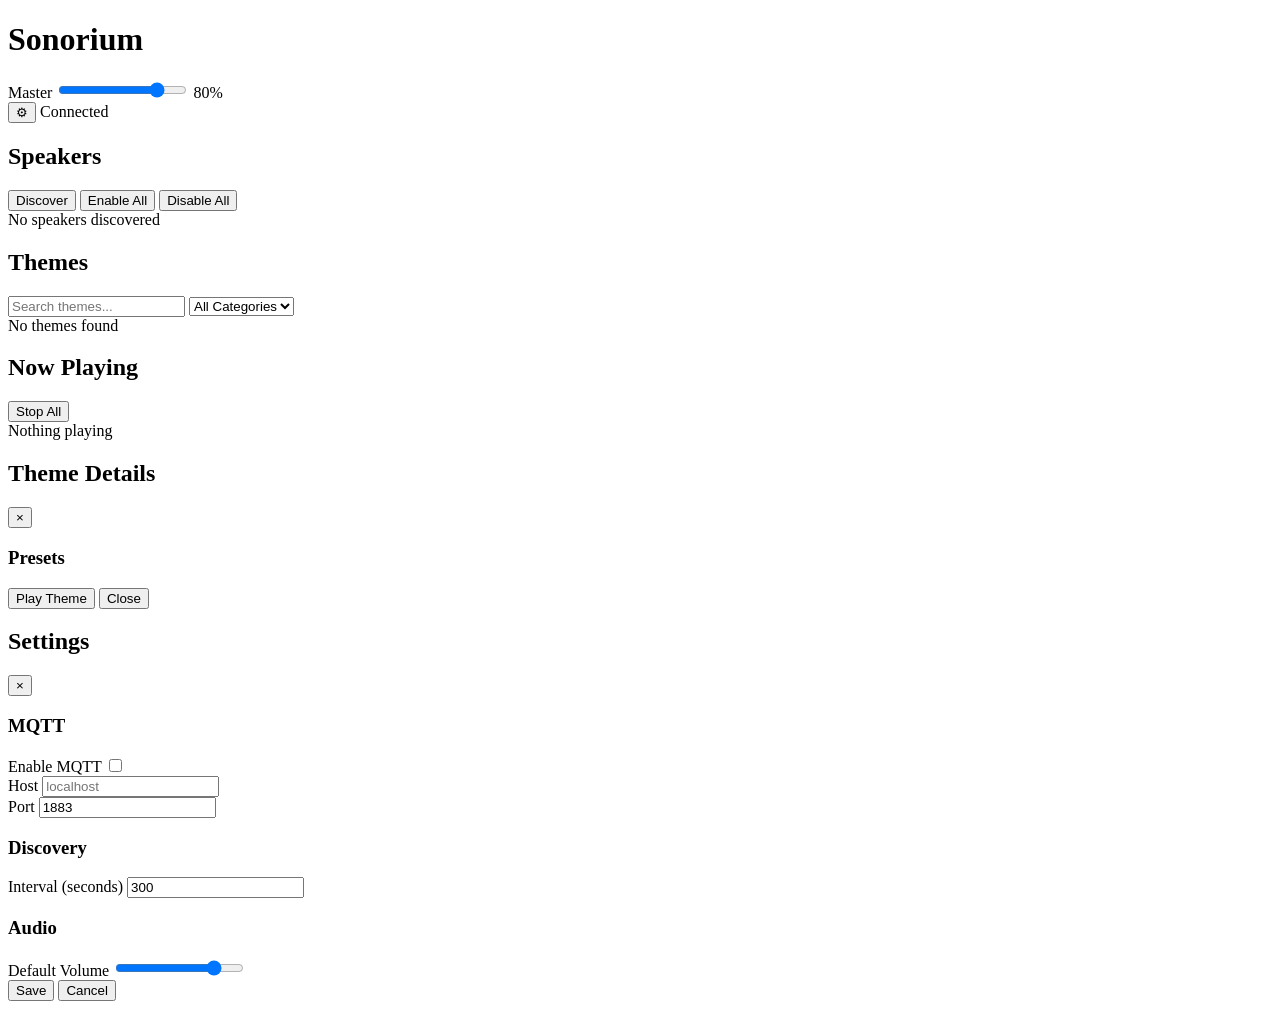
==== shared/sonorium/web/static/index.html @ 2a8c92f2 "refactor: Major folder restructure for clean sync architecture - Restructured shared/ to shared/sono" ====
<!DOCTYPE html>
<html lang="en">
<head>
    <meta charset="UTF-8">
    <meta name="viewport" content="width=device-width, initial-scale=1.0">
    <title>Sonorium</title>
    <link rel="stylesheet" href="/static/css/styles.css">
</head>
<body>
    <div class="app">
        <!-- Header -->
        <header class="header">
            <div class="header-left">
                <h1 class="logo">Sonorium</h1>
            </div>
            <div class="header-center">
                <div class="master-volume">
                    <label for="master-volume">Master</label>
                    <input type="range" id="master-volume" min="0" max="100" value="80">
                    <span id="master-volume-value">80%</span>
                </div>
            </div>
            <div class="header-right">
                <button id="btn-settings" class="btn-icon" title="Settings">
                    <span class="icon">&#9881;</span>
                </button>
                <span id="connection-status" class="status online">Connected</span>
            </div>
        </header>

        <!-- Main Content -->
        <main class="main">
            <!-- Speakers Panel -->
            <section class="panel speakers-panel">
                <div class="panel-header">
                    <h2>Speakers</h2>
                    <div class="panel-actions">
                        <button id="btn-discover" class="btn-secondary" title="Discover Speakers">
                            Discover
                        </button>
                        <button id="btn-enable-all" class="btn-secondary" title="Enable All">
                            Enable All
                        </button>
                        <button id="btn-disable-all" class="btn-secondary" title="Disable All">
                            Disable All
                        </button>
                    </div>
                </div>
                <div class="panel-content">
                    <div id="speakers-list" class="speakers-list">
                        <!-- Speakers loaded dynamically -->
                        <div class="empty-state">No speakers discovered</div>
                    </div>
                </div>
            </section>

            <!-- Themes Panel -->
            <section class="panel themes-panel">
                <div class="panel-header">
                    <h2>Themes</h2>
                    <div class="panel-actions">
                        <input type="text" id="theme-search" placeholder="Search themes..." class="search-input">
                        <select id="theme-category" class="category-select">
                            <option value="">All Categories</option>
                        </select>
                    </div>
                </div>
                <div class="panel-content">
                    <div id="themes-list" class="themes-list">
                        <!-- Themes loaded dynamically -->
                        <div class="empty-state">No themes found</div>
                    </div>
                </div>
            </section>

            <!-- Now Playing Panel -->
            <section class="panel nowplaying-panel">
                <div class="panel-header">
                    <h2>Now Playing</h2>
                    <div class="panel-actions">
                        <button id="btn-stop-all" class="btn-danger" title="Stop All">
                            Stop All
                        </button>
                    </div>
                </div>
                <div class="panel-content">
                    <div id="sessions-list" class="sessions-list">
                        <!-- Active sessions loaded dynamically -->
                        <div class="empty-state">Nothing playing</div>
                    </div>
                </div>
            </section>
        </main>

        <!-- Theme Detail Modal -->
        <div id="theme-modal" class="modal hidden">
            <div class="modal-content">
                <div class="modal-header">
                    <h2 id="theme-modal-title">Theme Details</h2>
                    <button class="btn-close" onclick="closeThemeModal()">&times;</button>
                </div>
                <div class="modal-body">
                    <div id="theme-tracks" class="track-list">
                        <!-- Tracks loaded dynamically -->
                    </div>
                    <div id="theme-presets" class="presets-section">
                        <h3>Presets</h3>
                        <div id="presets-list" class="presets-list">
                            <!-- Presets loaded dynamically -->
                        </div>
                    </div>
                </div>
                <div class="modal-footer">
                    <button id="btn-play-theme" class="btn-primary">Play Theme</button>
                    <button id="btn-cancel" class="btn-secondary" onclick="closeThemeModal()">Close</button>
                </div>
            </div>
        </div>

        <!-- Settings Modal -->
        <div id="settings-modal" class="modal hidden">
            <div class="modal-content">
                <div class="modal-header">
                    <h2>Settings</h2>
                    <button class="btn-close" onclick="closeSettingsModal()">&times;</button>
                </div>
                <div class="modal-body">
                    <div class="settings-section">
                        <h3>MQTT</h3>
                        <div class="setting-row">
                            <label for="mqtt-enabled">Enable MQTT</label>
                            <input type="checkbox" id="mqtt-enabled">
                        </div>
                        <div class="setting-row">
                            <label for="mqtt-host">Host</label>
                            <input type="text" id="mqtt-host" placeholder="localhost">
                        </div>
                        <div class="setting-row">
                            <label for="mqtt-port">Port</label>
                            <input type="number" id="mqtt-port" value="1883">
                        </div>
                    </div>
                    <div class="settings-section">
                        <h3>Discovery</h3>
                        <div class="setting-row">
                            <label for="discovery-interval">Interval (seconds)</label>
                            <input type="number" id="discovery-interval" value="300">
                        </div>
                    </div>
                    <div class="settings-section">
                        <h3>Audio</h3>
                        <div class="setting-row">
                            <label for="default-volume">Default Volume</label>
                            <input type="range" id="default-volume" min="0" max="100" value="80">
                        </div>
                    </div>
                </div>
                <div class="modal-footer">
                    <button id="btn-save-settings" class="btn-primary">Save</button>
                    <button class="btn-secondary" onclick="closeSettingsModal()">Cancel</button>
                </div>
            </div>
        </div>
    </div>

    <script src="/static/js/api.js"></script>
    <script src="/static/js/app.js"></script>
</body>
</html>
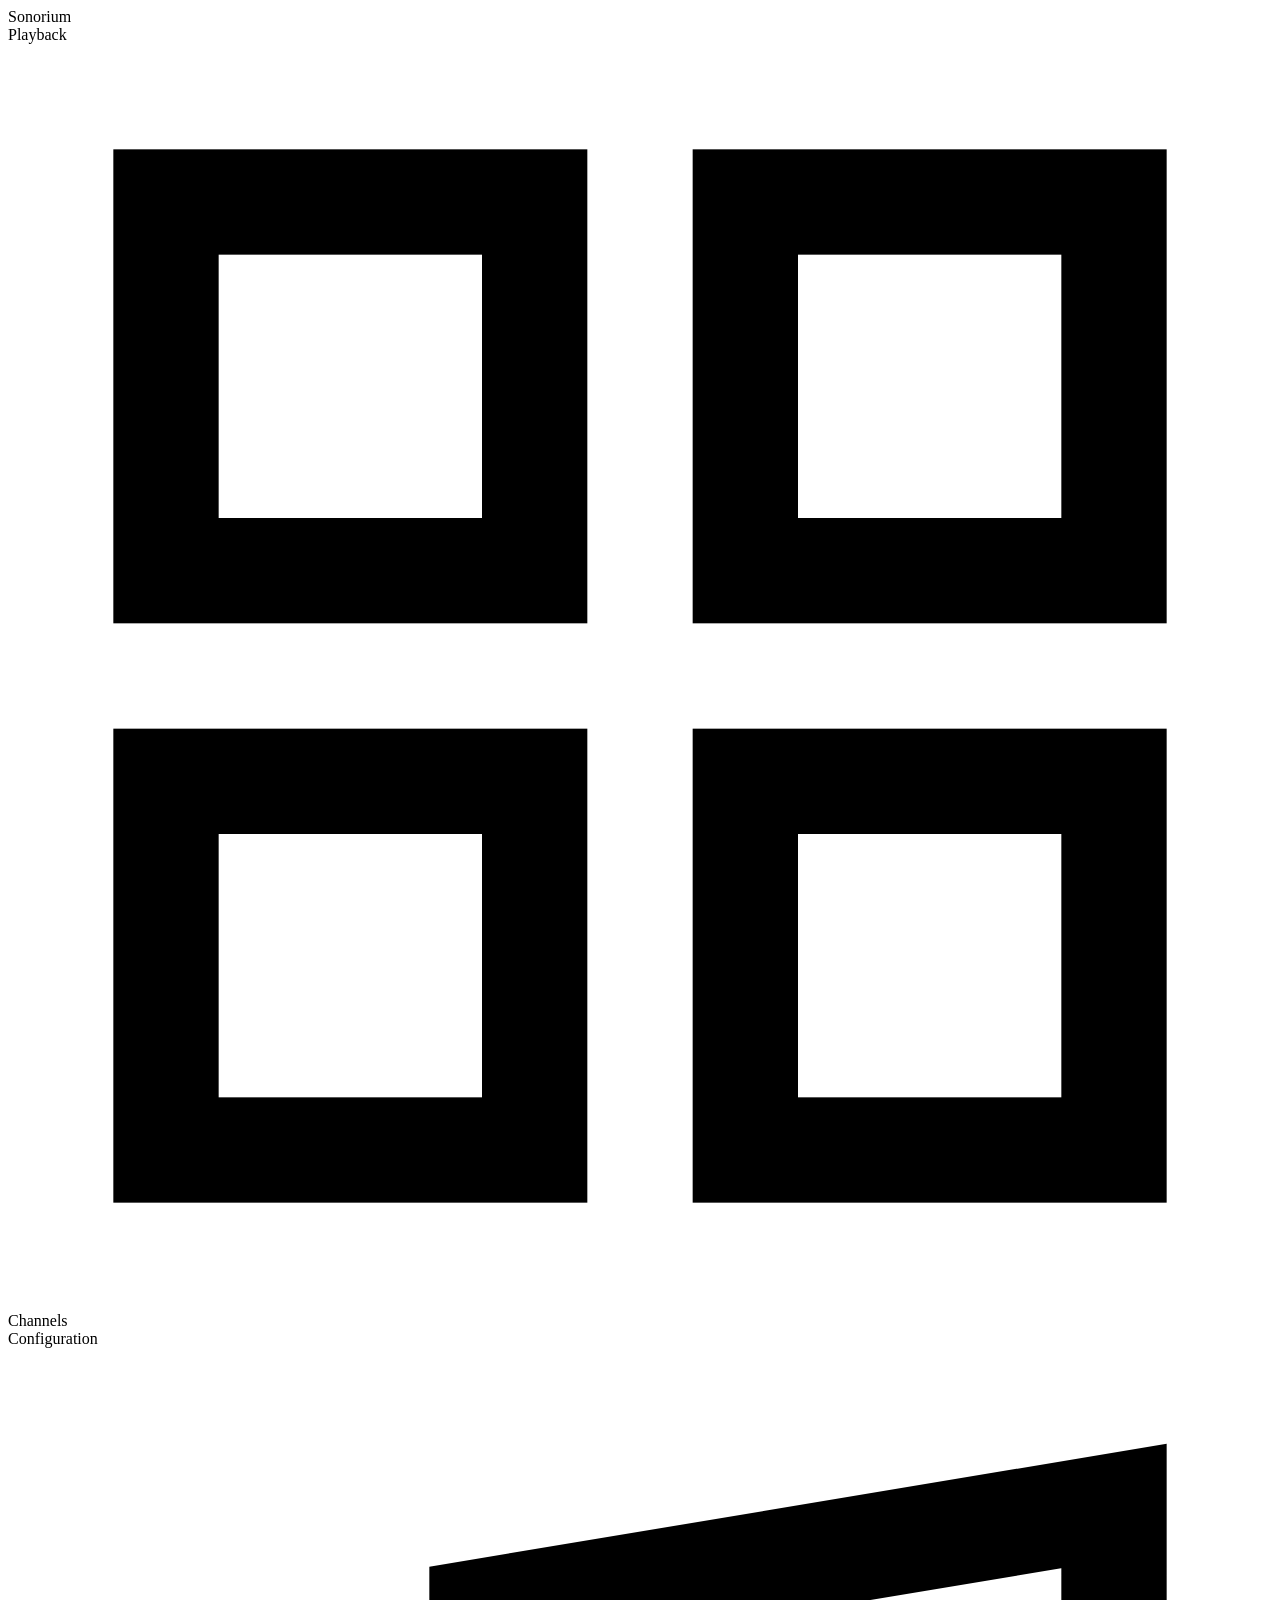
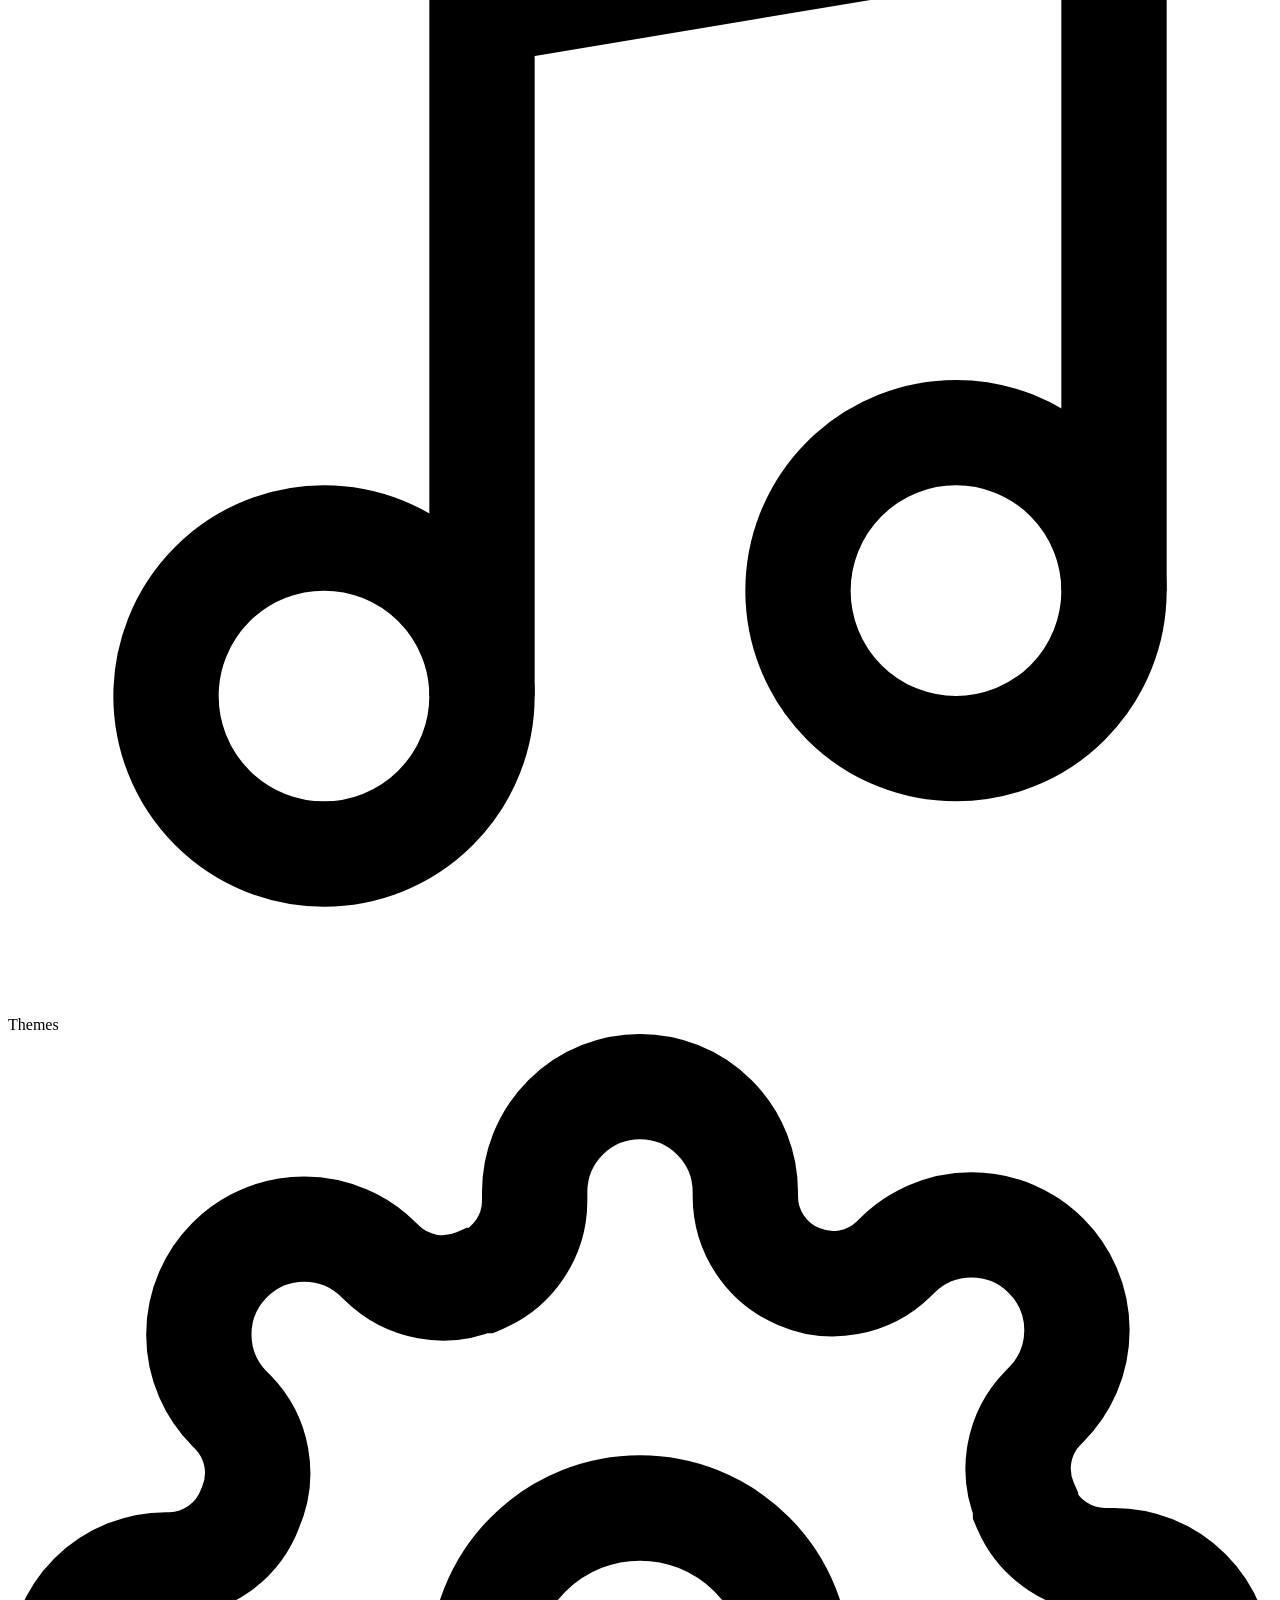
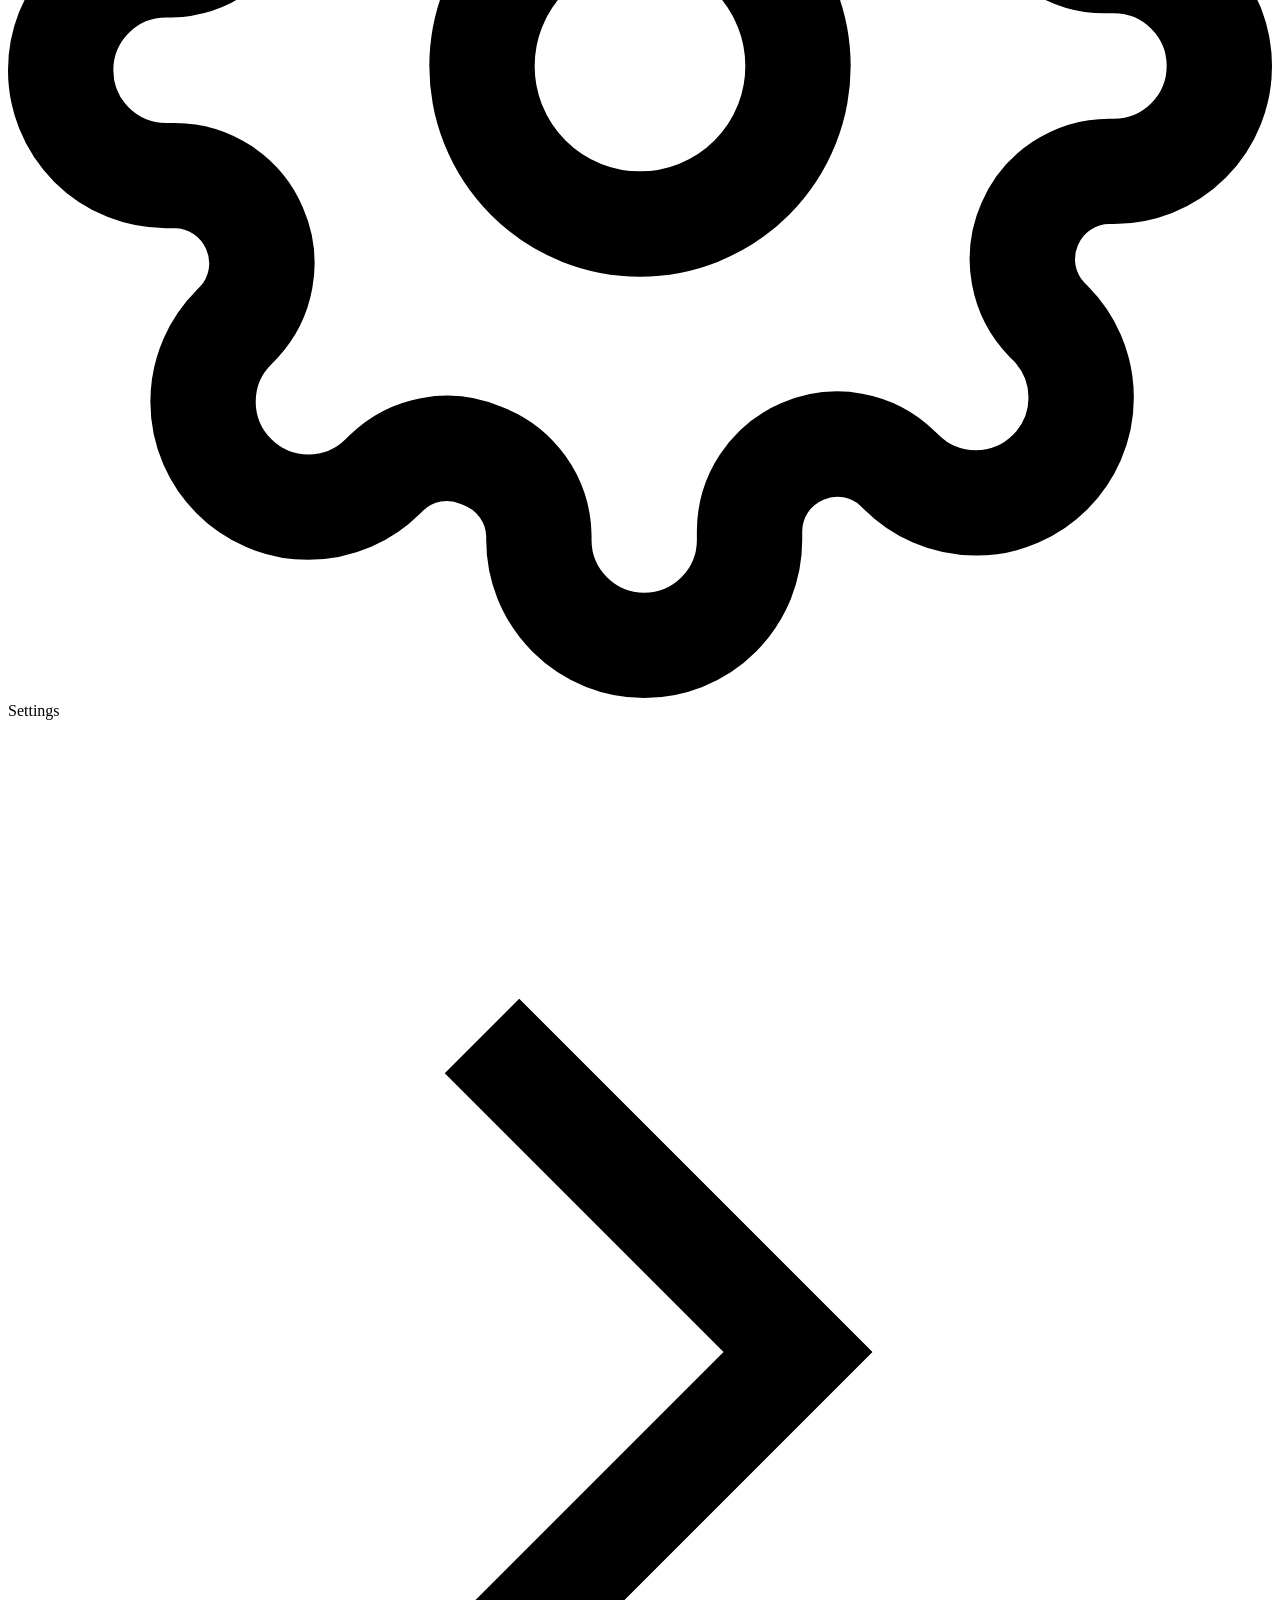
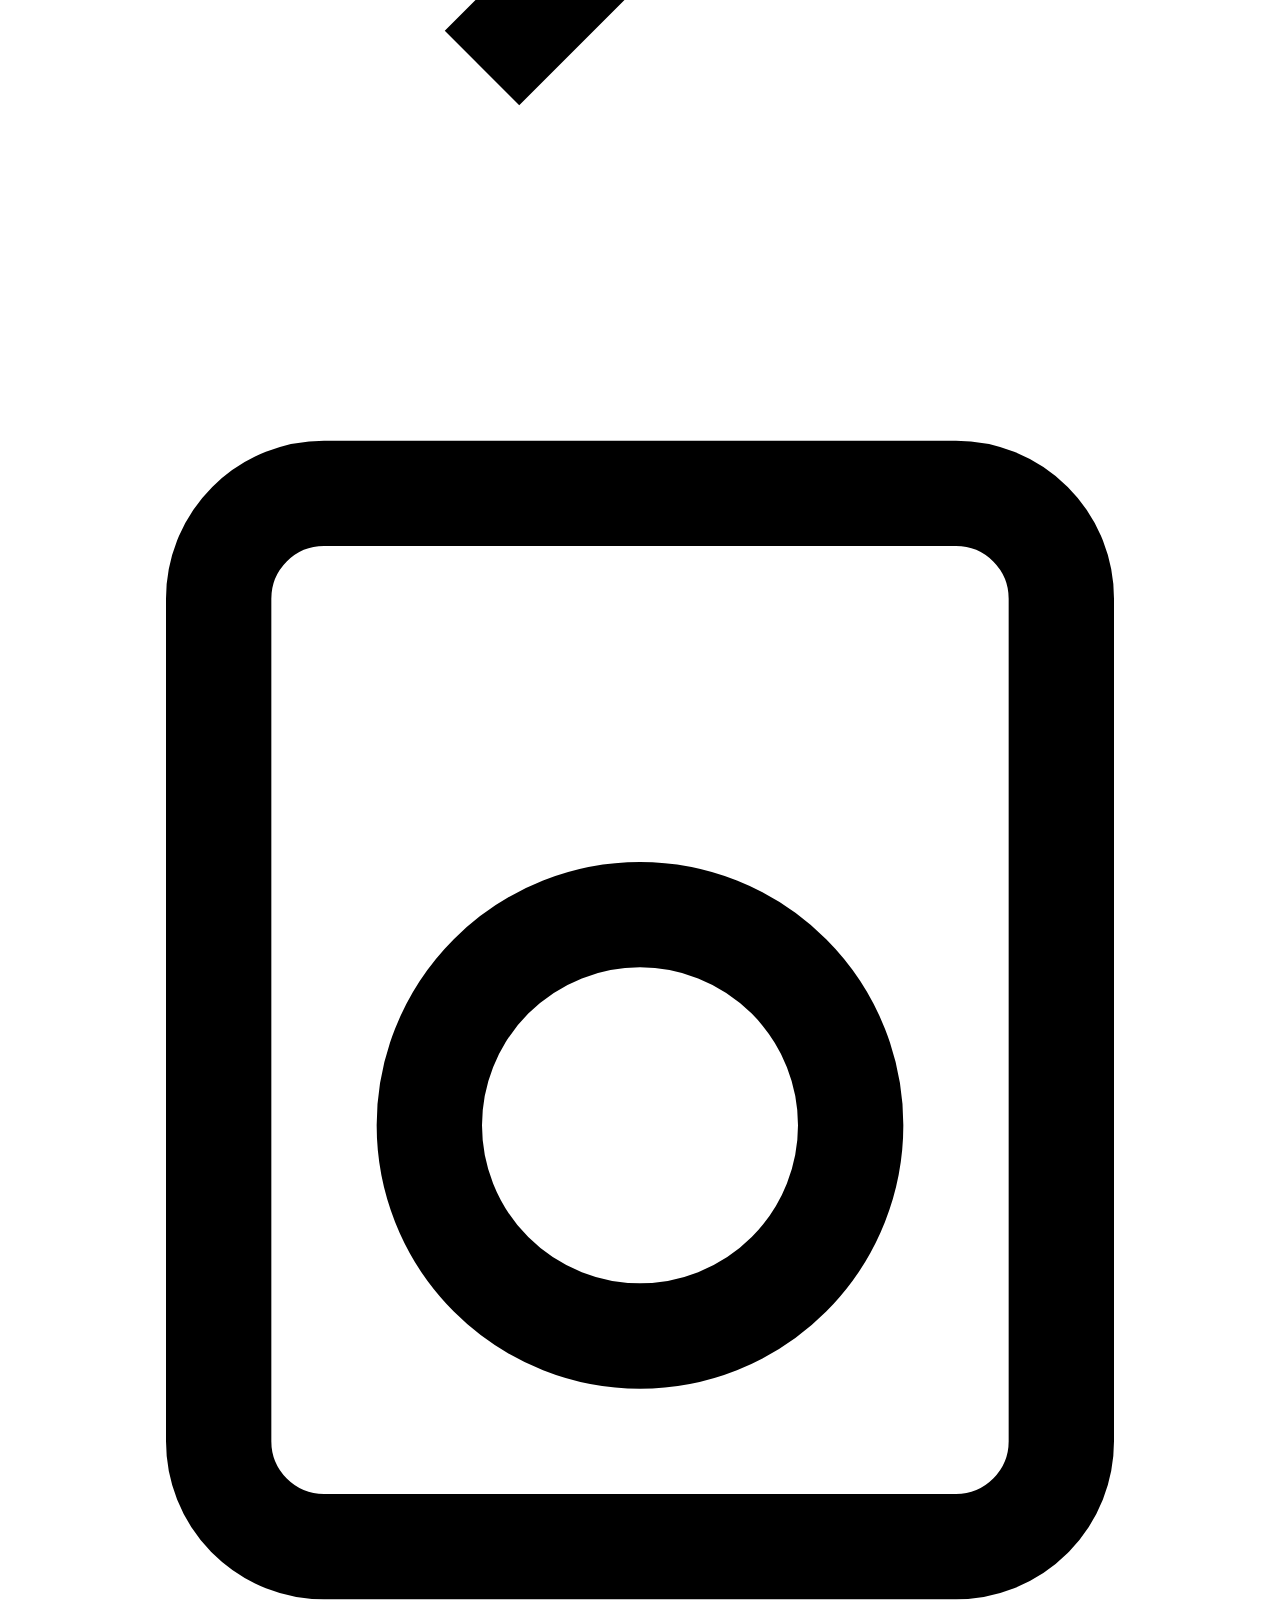
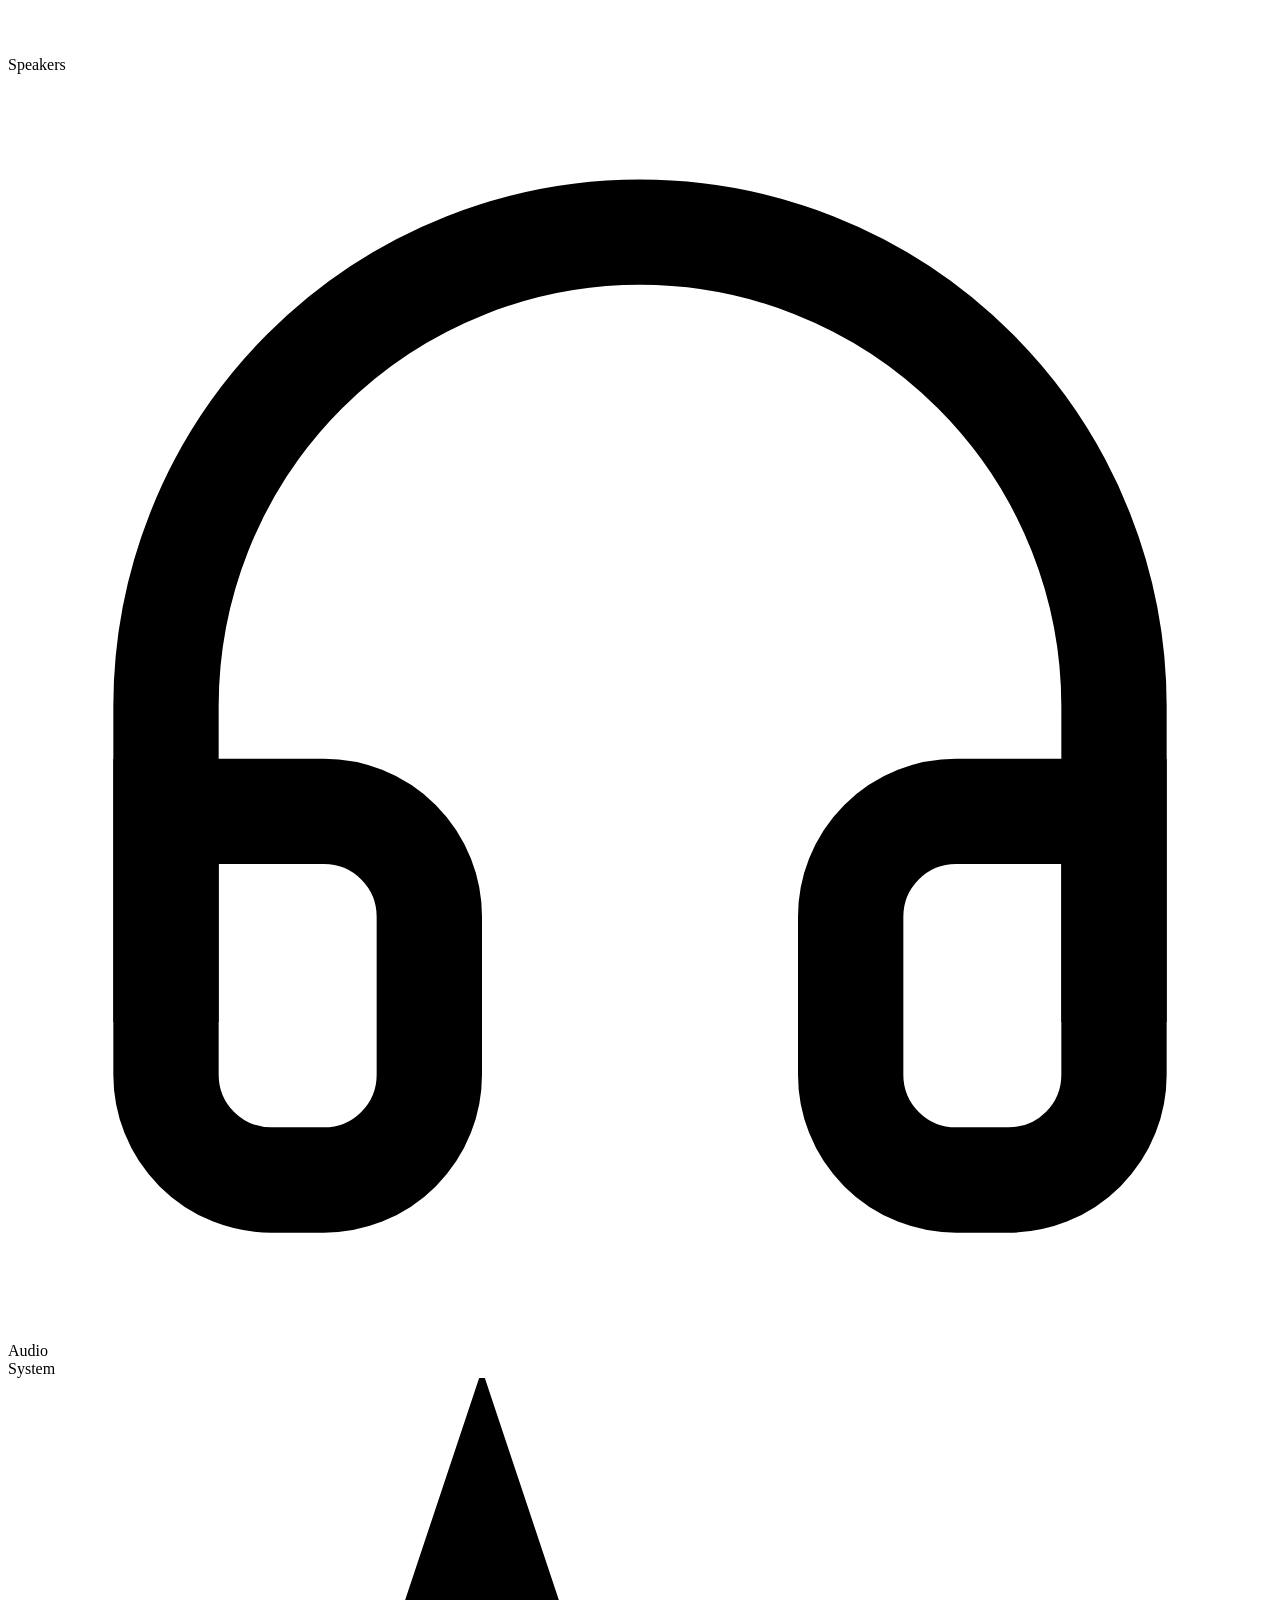
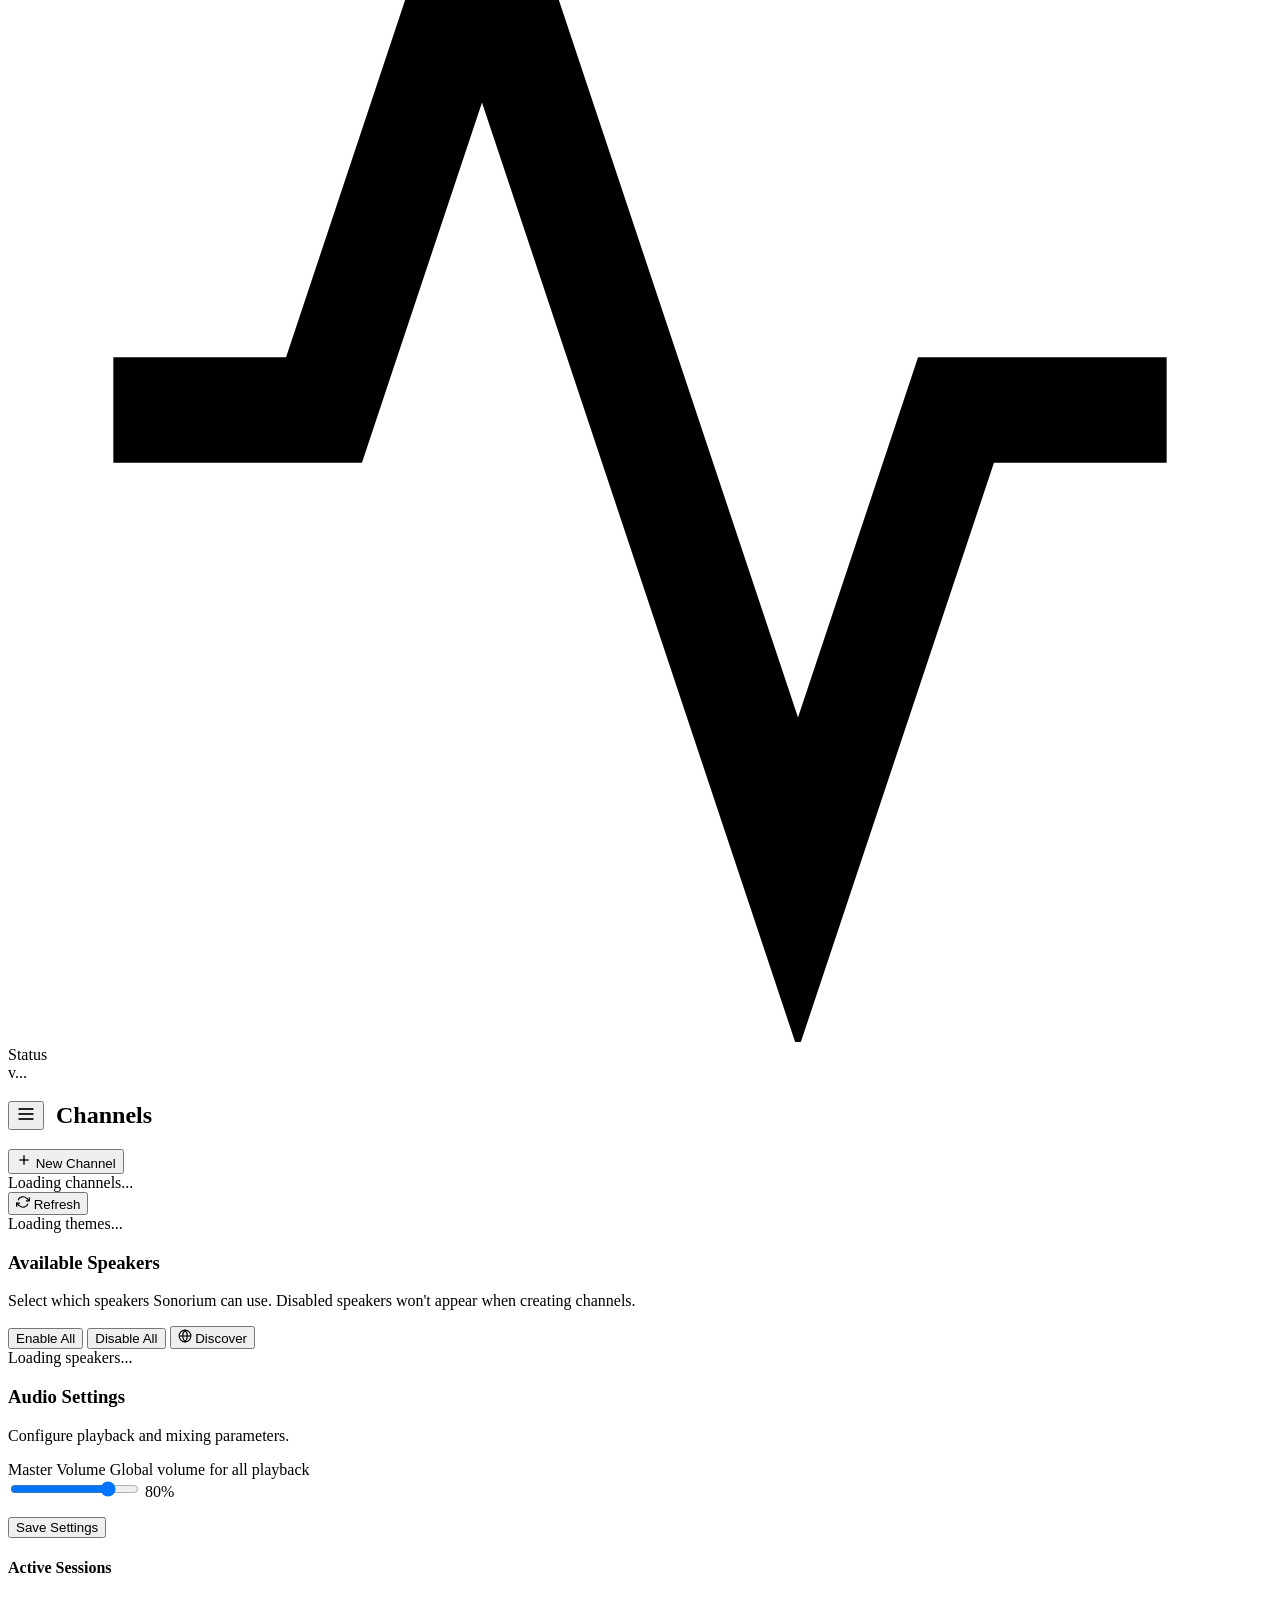
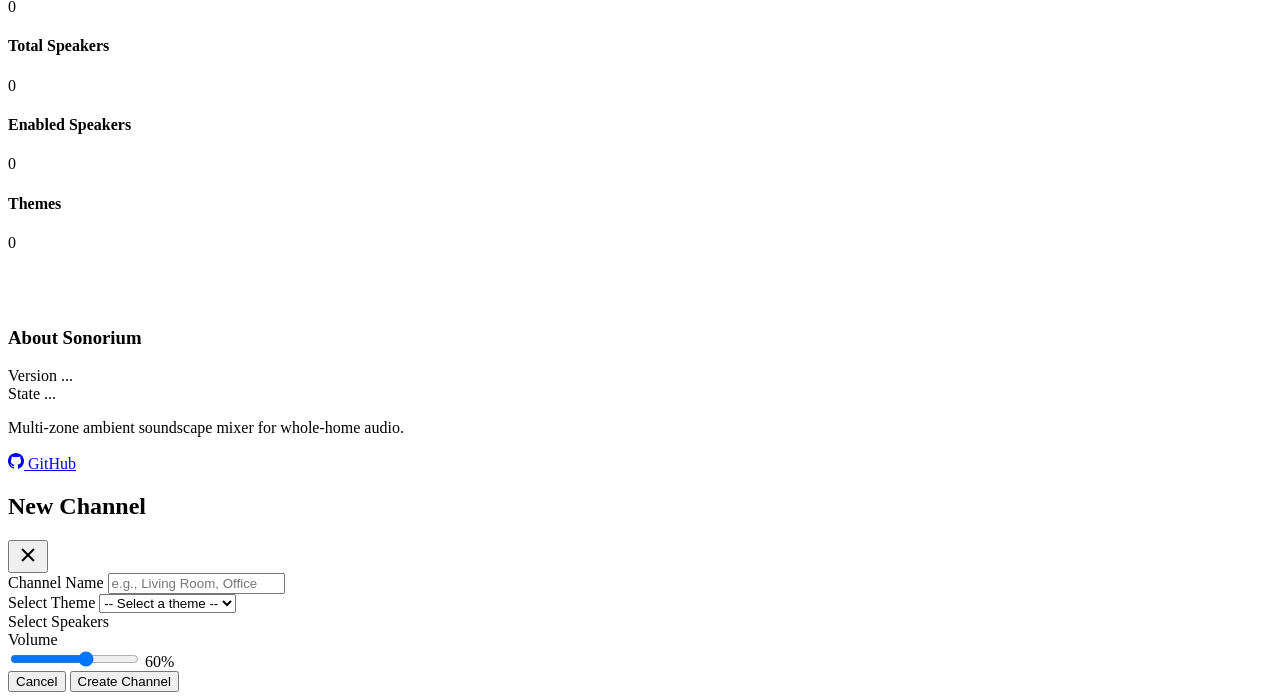
==== commit a605dbef: "feat: Rebuild webUI with sidebar navigation and channel management - Rewrite app.js to match index.h" ====
--- a/shared/sonorium/web/static/index.html
+++ b/shared/sonorium/web/static/index.html
@@ -4,166 +4,343 @@
     <meta charset="UTF-8">
     <meta name="viewport" content="width=device-width, initial-scale=1.0">
     <title>Sonorium</title>
-    <link rel="stylesheet" href="/static/css/styles.css">
+    <script>
+        // Determine base path for ingress support and store globally
+        (function() {
+            var path = window.location.pathname;
+            window.SONORIUM_BASE = path.replace(/\/?(index\.html)?$/, '') || '';
+
+            // Dynamically load CSS with correct path
+            var link = document.createElement('link');
+            link.rel = 'stylesheet';
+            link.href = window.SONORIUM_BASE + '/static/css/styles.css';
+            document.head.appendChild(link);
+        })();
+    </script>
 </head>
 <body>
-    <div class="app">
-        <!-- Header -->
-        <header class="header">
-            <div class="header-left">
-                <h1 class="logo">Sonorium</h1>
-            </div>
-            <div class="header-center">
-                <div class="master-volume">
-                    <label for="master-volume">Master</label>
-                    <input type="range" id="master-volume" min="0" max="100" value="80">
-                    <span id="master-volume-value">80%</span>
-                </div>
-            </div>
-            <div class="header-right">
-                <button id="btn-settings" class="btn-icon" title="Settings">
-                    <span class="icon">&#9881;</span>
+    <!-- Sidebar -->
+    <aside class="sidebar" id="sidebar">
+        <div class="sidebar-header">
+            <div class="sidebar-logo">
+                <span class="logo-text">Sonorium</span>
+            </div>
+        </div>
+
+        <nav class="sidebar-nav">
+            <div class="nav-section">
+                <div class="nav-section-title">Playback</div>
+                <div class="nav-item active" onclick="showView('channels')">
+                    <svg viewBox="0 0 24 24" fill="none" stroke="currentColor" stroke-width="2">
+                        <rect x="3" y="3" width="7" height="7"/>
+                        <rect x="14" y="3" width="7" height="7"/>
+                        <rect x="14" y="14" width="7" height="7"/>
+                        <rect x="3" y="14" width="7" height="7"/>
+                    </svg>
+                    <span>Channels</span>
+                    <span id="playing-badge" class="nav-item-badge" style="display: none;">0</span>
+                </div>
+            </div>
+
+            <div class="nav-section">
+                <div class="nav-section-title">Configuration</div>
+                <div class="nav-item" onclick="showView('themes')">
+                    <svg viewBox="0 0 24 24" fill="none" stroke="currentColor" stroke-width="2">
+                        <path d="M9 18V5l12-2v13"/>
+                        <circle cx="6" cy="18" r="3"/>
+                        <circle cx="18" cy="16" r="3"/>
+                    </svg>
+                    <span>Themes</span>
+                </div>
+            </div>
+
+            <div class="nav-section" id="settings-nav-section">
+                <div class="nav-section-header" onclick="toggleNavSection('settings-nav-section')">
+                    <div class="nav-section-left">
+                        <svg class="nav-icon" viewBox="0 0 24 24" fill="none" stroke="currentColor" stroke-width="2">
+                            <circle cx="12" cy="12" r="3"/>
+                            <path d="M19.4 15a1.65 1.65 0 0 0 .33 1.82l.06.06a2 2 0 0 1 0 2.83 2 2 0 0 1-2.83 0l-.06-.06a1.65 1.65 0 0 0-1.82-.33 1.65 1.65 0 0 0-1 1.51V21a2 2 0 0 1-2 2 2 2 0 0 1-2-2v-.09A1.65 1.65 0 0 0 9 19.4a1.65 1.65 0 0 0-1.82.33l-.06.06a2 2 0 0 1-2.83 0 2 2 0 0 1 0-2.83l.06-.06a1.65 1.65 0 0 0 .33-1.82 1.65 1.65 0 0 0-1.51-1H3a2 2 0 0 1-2-2 2 2 0 0 1 2-2h.09A1.65 1.65 0 0 0 4.6 9a1.65 1.65 0 0 0-.33-1.82l-.06-.06a2 2 0 0 1 0-2.83 2 2 0 0 1 2.83 0l.06.06a1.65 1.65 0 0 0 1.82.33H9a1.65 1.65 0 0 0 1-1.51V3a2 2 0 0 1 2-2 2 2 0 0 1 2 2v.09a1.65 1.65 0 0 0 1 1.51 1.65 1.65 0 0 0 1.82-.33l.06-.06a2 2 0 0 1 2.83 0 2 2 0 0 1 0 2.83l-.06.06a1.65 1.65 0 0 0-.33 1.82V9a1.65 1.65 0 0 0 1.51 1H21a2 2 0 0 1 2 2 2 2 0 0 1-2 2h-.09a1.65 1.65 0 0 0-1.51 1z"/>
+                        </svg>
+                        <span>Settings</span>
+                    </div>
+                    <svg class="nav-section-toggle" viewBox="0 0 24 24" fill="none" stroke="currentColor" stroke-width="2">
+                        <polyline points="9 18 15 12 9 6"/>
+                    </svg>
+                </div>
+                <div class="nav-sub-items">
+                    <div class="nav-sub-item" onclick="showView('settings-speakers')">
+                        <svg viewBox="0 0 24 24" fill="none" stroke="currentColor" stroke-width="2">
+                            <rect x="4" y="2" width="16" height="20" rx="2" ry="2"/>
+                            <circle cx="12" cy="14" r="4"/>
+                            <line x1="12" y1="6" x2="12" y2="6"/>
+                        </svg>
+                        <span>Speakers</span>
+                    </div>
+                    <div class="nav-sub-item" onclick="showView('settings-audio')">
+                        <svg viewBox="0 0 24 24" fill="none" stroke="currentColor" stroke-width="2">
+                            <path d="M3 18v-6a9 9 0 0 1 18 0v6"/>
+                            <path d="M21 19a2 2 0 0 1-2 2h-1a2 2 0 0 1-2-2v-3a2 2 0 0 1 2-2h3zM3 19a2 2 0 0 0 2 2h1a2 2 0 0 0 2-2v-3a2 2 0 0 0-2-2H3z"/>
+                        </svg>
+                        <span>Audio</span>
+                    </div>
+                </div>
+            </div>
+
+            <div class="nav-section">
+                <div class="nav-section-title">System</div>
+                <div class="nav-item" onclick="showView('status')">
+                    <svg viewBox="0 0 24 24" fill="none" stroke="currentColor" stroke-width="2">
+                        <path d="M22 12h-4l-3 9L9 3l-3 9H2"/>
+                    </svg>
+                    <span>Status</span>
+                </div>
+            </div>
+        </nav>
+
+        <div class="sidebar-footer">
+            <span id="version-text">v...</span>
+        </div>
+    </aside>
+
+    <!-- Mobile sidebar overlay -->
+    <div class="sidebar-overlay" onclick="closeSidebar()"></div>
+
+    <!-- Main Content -->
+    <div class="main-wrapper">
+        <header class="main-header">
+            <div style="display: flex; align-items: center; gap: 0.75rem;">
+                <button class="btn btn-icon mobile-menu-btn" onclick="toggleSidebar()">
+                    <svg width="20" height="20" viewBox="0 0 24 24" fill="none" stroke="currentColor" stroke-width="2">
+                        <line x1="3" y1="12" x2="21" y2="12"/>
+                        <line x1="3" y1="6" x2="21" y2="6"/>
+                        <line x1="3" y1="18" x2="21" y2="18"/>
+                    </svg>
                 </button>
-                <span id="connection-status" class="status online">Connected</span>
+                <h2 id="view-title">Channels</h2>
+            </div>
+            <div class="header-actions" id="view-actions">
+                <button class="btn btn-primary" onclick="openNewChannelModal()">
+                    <svg width="16" height="16" viewBox="0 0 24 24" fill="none" stroke="currentColor" stroke-width="2">
+                        <line x1="12" y1="5" x2="12" y2="19"/>
+                        <line x1="5" y1="12" x2="19" y2="12"/>
+                    </svg>
+                    New Channel
+                </button>
             </div>
         </header>
 
-        <!-- Main Content -->
-        <main class="main">
-            <!-- Speakers Panel -->
-            <section class="panel speakers-panel">
-                <div class="panel-header">
-                    <h2>Speakers</h2>
-                    <div class="panel-actions">
-                        <button id="btn-discover" class="btn-secondary" title="Discover Speakers">
+        <main class="main-content">
+            <!-- Channels View -->
+            <div id="view-channels" class="view active">
+                <div id="channels-container" class="channel-grid">
+                    <div class="loading">
+                        <div class="spinner"></div>
+                        Loading channels...
+                    </div>
+                </div>
+            </div>
+
+            <!-- Themes View -->
+            <div id="view-themes" class="view">
+                <div class="themes-header">
+                    <div class="themes-header-actions">
+                        <button class="btn btn-secondary" onclick="refreshThemes()" title="Rescan theme folders">
+                            <svg width="14" height="14" viewBox="0 0 24 24" fill="none" stroke="currentColor" stroke-width="2">
+                                <path d="M23 4v6h-6"/>
+                                <path d="M1 20v-6h6"/>
+                                <path d="M3.51 9a9 9 0 0 1 14.85-3.36L23 10M1 14l4.64 4.36A9 9 0 0 0 20.49 15"/>
+                            </svg>
+                            Refresh
+                        </button>
+                    </div>
+                </div>
+                <div id="themes-browser" class="themes-browser">
+                    <div class="loading">
+                        <div class="spinner"></div>
+                        Loading themes...
+                    </div>
+                </div>
+            </div>
+
+            <!-- Speakers Settings View -->
+            <div id="view-settings-speakers" class="view">
+                <div class="settings-section">
+                    <h3>Available Speakers</h3>
+                    <p>Select which speakers Sonorium can use. Disabled speakers won't appear when creating channels.</p>
+                    <div class="settings-actions">
+                        <button class="btn btn-secondary btn-sm" onclick="enableAllSpeakers()">Enable All</button>
+                        <button class="btn btn-secondary btn-sm" onclick="disableAllSpeakers()">Disable All</button>
+                        <button class="btn btn-secondary btn-sm" onclick="discoverSpeakers()" title="Scan network for speakers">
+                            <svg width="14" height="14" viewBox="0 0 24 24" fill="none" stroke="currentColor" stroke-width="2">
+                                <circle cx="12" cy="12" r="10"/>
+                                <path d="M12 2a15.3 15.3 0 0 1 4 10 15.3 15.3 0 0 1-4 10 15.3 15.3 0 0 1-4-10 15.3 15.3 0 0 1 4-10z"/>
+                                <line x1="2" y1="12" x2="22" y2="12"/>
+                            </svg>
                             Discover
                         </button>
-                        <button id="btn-enable-all" class="btn-secondary" title="Enable All">
-                            Enable All
-                        </button>
-                        <button id="btn-disable-all" class="btn-secondary" title="Disable All">
-                            Disable All
-                        </button>
-                    </div>
-                </div>
-                <div class="panel-content">
+                    </div>
                     <div id="speakers-list" class="speakers-list">
+                        <div class="loading">
+                            <div class="spinner"></div>
+                            Loading speakers...
+                        </div>
+                    </div>
+                </div>
+            </div>
+
+            <!-- Audio Settings View -->
+            <div id="view-settings-audio" class="view">
+                <div class="settings-section">
+                    <h3>Audio Settings</h3>
+                    <p>Configure playback and mixing parameters.</p>
+
+                    <div class="settings-form">
+                        <div class="settings-row">
+                            <div class="settings-label">
+                                <label for="settings-master-volume">Master Volume</label>
+                                <span class="settings-hint">Global volume for all playback</span>
+                            </div>
+                            <div class="settings-control">
+                                <input type="range" id="settings-master-volume" min="0" max="100" step="5" value="80"
+                                       oninput="updateMasterVolumeDisplay(this.value)">
+                                <span id="settings-master-volume-value" class="settings-value">80%</span>
+                            </div>
+                        </div>
+                    </div>
+
+                    <div class="settings-actions" style="margin-top: 1rem;">
+                        <button class="btn btn-primary btn-sm" onclick="saveAudioSettings()">Save Settings</button>
+                    </div>
+                </div>
+            </div>
+
+            <!-- Status View -->
+            <div id="view-status" class="view">
+                <div class="status-grid">
+                    <div class="status-card">
+                        <h4>Active Sessions</h4>
+                        <div id="status-active-sessions" class="status-value">0</div>
+                    </div>
+                    <div class="status-card">
+                        <h4>Total Speakers</h4>
+                        <div id="status-total-speakers" class="status-value">0</div>
+                    </div>
+                    <div class="status-card">
+                        <h4>Enabled Speakers</h4>
+                        <div id="status-enabled-speakers" class="status-value">0</div>
+                    </div>
+                    <div class="status-card">
+                        <h4>Themes</h4>
+                        <div id="status-theme-count" class="status-value">0</div>
+                    </div>
+                </div>
+
+                <!-- About Section -->
+                <div class="settings-section about-section" style="margin-top: 2rem; border-top: 1px solid var(--border-color); padding-top: 1.5rem;">
+                    <h3>About Sonorium</h3>
+                    <div class="about-info">
+                        <div class="about-row">
+                            <span class="about-label">Version</span>
+                            <span id="about-version" class="about-value">...</span>
+                        </div>
+                        <div class="about-row">
+                            <span class="about-label">State</span>
+                            <span id="about-state" class="about-value">...</span>
+                        </div>
+                    </div>
+                    <p class="about-description">Multi-zone ambient soundscape mixer for whole-home audio.</p>
+                    <div class="about-links">
+                        <a href="https://github.com/synssins/sonobleedingedge" target="_blank" class="about-link">
+                            <svg width="16" height="16" viewBox="0 0 24 24" fill="currentColor">
+                                <path d="M12 0C5.37 0 0 5.37 0 12c0 5.3 3.438 9.8 8.205 11.385.6.113.82-.258.82-.577 0-.285-.01-1.04-.015-2.04-3.338.724-4.042-1.61-4.042-1.61C4.422 18.07 3.633 17.7 3.633 17.7c-1.087-.744.084-.729.084-.729 1.205.084 1.838 1.236 1.838 1.236 1.07 1.835 2.809 1.305 3.495.998.108-.776.417-1.305.76-1.605-2.665-.3-5.466-1.332-5.466-5.93 0-1.31.465-2.38 1.235-3.22-.135-.303-.54-1.523.105-3.176 0 0 1.005-.322 3.3 1.23.96-.267 1.98-.399 3-.405 1.02.006 2.04.138 3 .405 2.28-1.552 3.285-1.23 3.285-1.23.645 1.653.24 2.873.12 3.176.765.84 1.23 1.91 1.23 3.22 0 4.61-2.805 5.625-5.475 5.92.42.36.81 1.096.81 2.22 0 1.606-.015 2.896-.015 3.286 0 .315.21.69.825.57C20.565 21.795 24 17.295 24 12c0-6.63-5.37-12-12-12"/>
+                            </svg>
+                            GitHub
+                        </a>
+                    </div>
+                </div>
+            </div>
+        </main>
+    </div>
+
+    <!-- New/Edit Channel Modal -->
+    <div id="channel-modal" class="modal-backdrop" onclick="closeModalOnBackdrop(event)">
+        <div class="modal" onclick="event.stopPropagation()">
+            <div class="modal-header">
+                <h2 id="modal-title">New Channel</h2>
+                <button class="modal-close" onclick="closeChannelModal()">
+                    <svg width="24" height="24" viewBox="0 0 24 24" fill="none" stroke="currentColor" stroke-width="2">
+                        <line x1="18" y1="6" x2="6" y2="18"/>
+                        <line x1="6" y1="6" x2="18" y2="18"/>
+                    </svg>
+                </button>
+            </div>
+            <div class="modal-body">
+                <input type="hidden" id="edit-channel-id" value="">
+
+                <div class="form-field">
+                    <label>Channel Name</label>
+                    <input type="text" id="channel-name" placeholder="e.g., Living Room, Office">
+                </div>
+
+                <div class="form-field">
+                    <label>Select Theme</label>
+                    <select id="channel-theme">
+                        <option value="">-- Select a theme --</option>
+                    </select>
+                </div>
+
+                <div class="form-field">
+                    <label>Select Speakers</label>
+                    <div id="channel-speakers" class="checkbox-list">
                         <!-- Speakers loaded dynamically -->
-                        <div class="empty-state">No speakers discovered</div>
-                    </div>
-                </div>
-            </section>
-
-            <!-- Themes Panel -->
-            <section class="panel themes-panel">
-                <div class="panel-header">
-                    <h2>Themes</h2>
-                    <div class="panel-actions">
-                        <input type="text" id="theme-search" placeholder="Search themes..." class="search-input">
-                        <select id="theme-category" class="category-select">
-                            <option value="">All Categories</option>
-                        </select>
-                    </div>
-                </div>
-                <div class="panel-content">
-                    <div id="themes-list" class="themes-list">
-                        <!-- Themes loaded dynamically -->
-                        <div class="empty-state">No themes found</div>
-                    </div>
-                </div>
-            </section>
-
-            <!-- Now Playing Panel -->
-            <section class="panel nowplaying-panel">
-                <div class="panel-header">
-                    <h2>Now Playing</h2>
-                    <div class="panel-actions">
-                        <button id="btn-stop-all" class="btn-danger" title="Stop All">
-                            Stop All
-                        </button>
-                    </div>
-                </div>
-                <div class="panel-content">
-                    <div id="sessions-list" class="sessions-list">
-                        <!-- Active sessions loaded dynamically -->
-                        <div class="empty-state">Nothing playing</div>
-                    </div>
-                </div>
-            </section>
-        </main>
-
-        <!-- Theme Detail Modal -->
-        <div id="theme-modal" class="modal hidden">
-            <div class="modal-content">
-                <div class="modal-header">
-                    <h2 id="theme-modal-title">Theme Details</h2>
-                    <button class="btn-close" onclick="closeThemeModal()">&times;</button>
-                </div>
-                <div class="modal-body">
-                    <div id="theme-tracks" class="track-list">
-                        <!-- Tracks loaded dynamically -->
-                    </div>
-                    <div id="theme-presets" class="presets-section">
-                        <h3>Presets</h3>
-                        <div id="presets-list" class="presets-list">
-                            <!-- Presets loaded dynamically -->
-                        </div>
-                    </div>
-                </div>
-                <div class="modal-footer">
-                    <button id="btn-play-theme" class="btn-primary">Play Theme</button>
-                    <button id="btn-cancel" class="btn-secondary" onclick="closeThemeModal()">Close</button>
-                </div>
-            </div>
-        </div>
-
-        <!-- Settings Modal -->
-        <div id="settings-modal" class="modal hidden">
-            <div class="modal-content">
-                <div class="modal-header">
-                    <h2>Settings</h2>
-                    <button class="btn-close" onclick="closeSettingsModal()">&times;</button>
-                </div>
-                <div class="modal-body">
-                    <div class="settings-section">
-                        <h3>MQTT</h3>
-                        <div class="setting-row">
-                            <label for="mqtt-enabled">Enable MQTT</label>
-                            <input type="checkbox" id="mqtt-enabled">
-                        </div>
-                        <div class="setting-row">
-                            <label for="mqtt-host">Host</label>
-                            <input type="text" id="mqtt-host" placeholder="localhost">
-                        </div>
-                        <div class="setting-row">
-                            <label for="mqtt-port">Port</label>
-                            <input type="number" id="mqtt-port" value="1883">
-                        </div>
-                    </div>
-                    <div class="settings-section">
-                        <h3>Discovery</h3>
-                        <div class="setting-row">
-                            <label for="discovery-interval">Interval (seconds)</label>
-                            <input type="number" id="discovery-interval" value="300">
-                        </div>
-                    </div>
-                    <div class="settings-section">
-                        <h3>Audio</h3>
-                        <div class="setting-row">
-                            <label for="default-volume">Default Volume</label>
-                            <input type="range" id="default-volume" min="0" max="100" value="80">
-                        </div>
-                    </div>
-                </div>
-                <div class="modal-footer">
-                    <button id="btn-save-settings" class="btn-primary">Save</button>
-                    <button class="btn-secondary" onclick="closeSettingsModal()">Cancel</button>
-                </div>
+                    </div>
+                </div>
+
+                <div class="form-field">
+                    <label>Volume</label>
+                    <div class="volume-control">
+                        <input type="range" id="channel-volume" class="volume-slider" min="0" max="100" value="60">
+                        <span id="channel-volume-display" class="volume-value">60%</span>
+                    </div>
+                </div>
+            </div>
+            <div class="modal-footer">
+                <button class="btn btn-secondary" onclick="closeChannelModal()">Cancel</button>
+                <button class="btn btn-primary" onclick="saveChannel()">
+                    <span id="save-btn-text">Create Channel</span>
+                </button>
             </div>
         </div>
     </div>
 
-    <script src="/static/js/api.js"></script>
-    <script src="/static/js/app.js"></script>
+    <!-- Toast Container -->
+    <div id="toast-container" class="toast-container"></div>
+
+    <!-- JavaScript - dynamically loaded for ingress support -->
+    <script>
+        (function() {
+            var base = window.SONORIUM_BASE || '';
+
+            function loadScript(src, callback) {
+                var script = document.createElement('script');
+                script.src = base + src;
+                script.onload = function() {
+                    console.log('Loaded: ' + src);
+                    if (callback) callback();
+                };
+                script.onerror = function() {
+                    console.error('Failed to load: ' + base + src);
+                };
+                document.body.appendChild(script);
+            }
+
+            console.log('Sonorium loading scripts with base:', base);
+            loadScript('/static/js/api.js', function() {
+                loadScript('/static/js/app.js', function() {
+                    console.log('All scripts loaded');
+                });
+            });
+        })();
+    </script>
 </body>
 </html>
